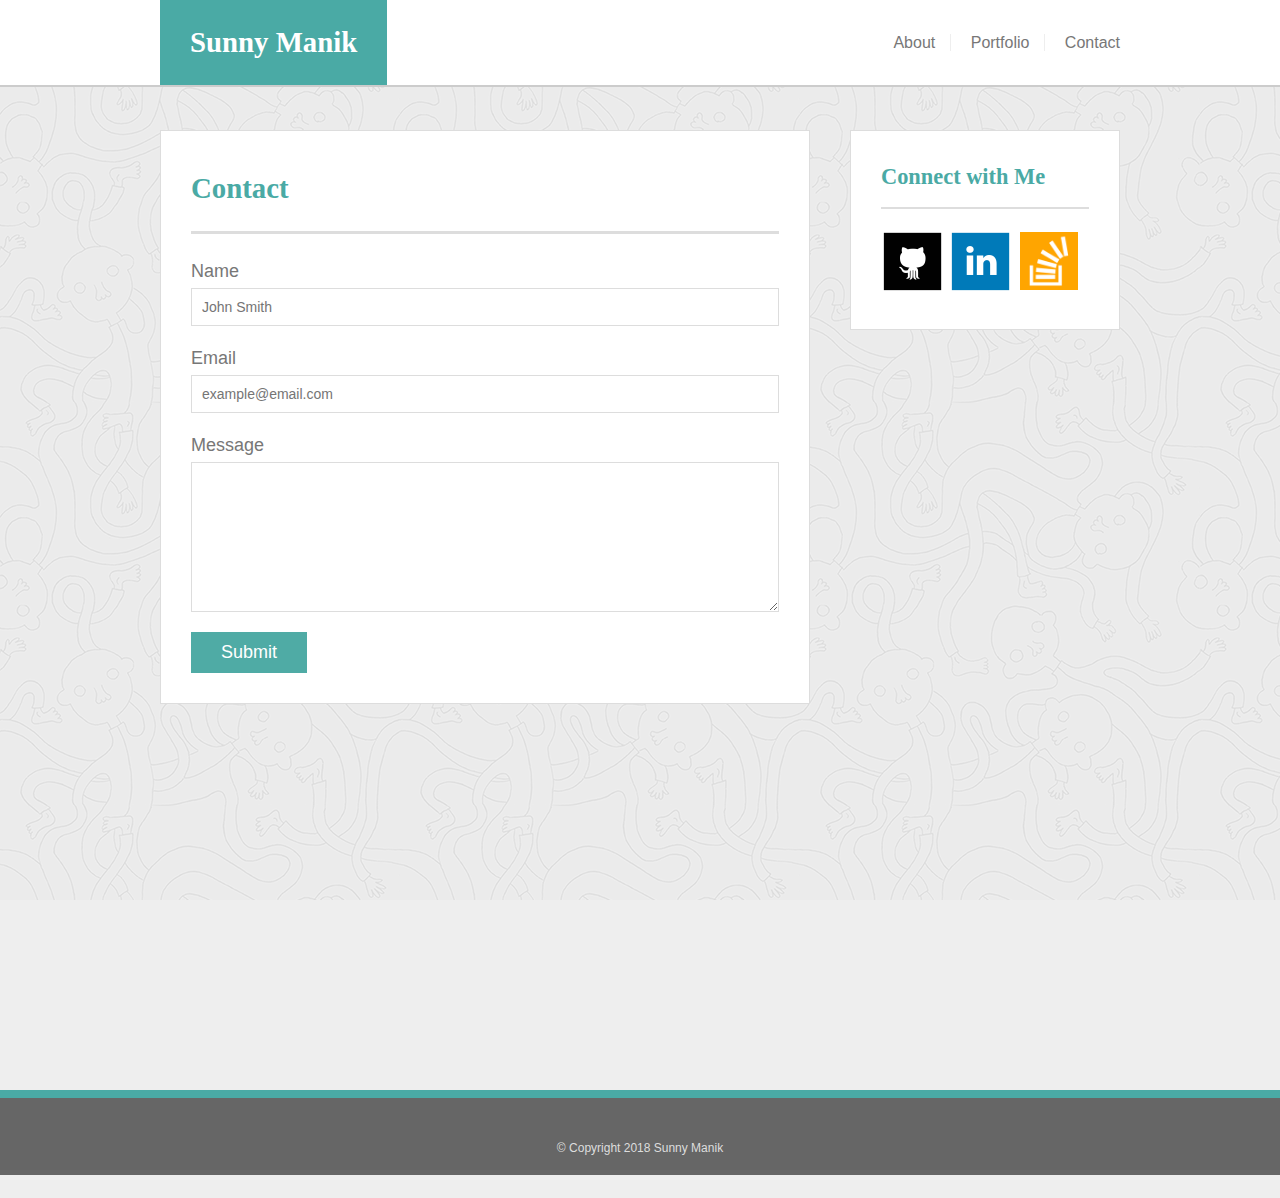
==== contact.html @ 4454b94a "basic completed files" ====
<html lang="en-us">

<head>

    <meta charset="UTF-8">
    <title>Sunny's Portfolio</title>
    <link rel="stylesheet" href="assets/css/reset.css">
    <link rel="stylesheet" href="assets/css/style.css">

</head>

<body>

    <nav>

        <div class="wrapper clearfix">

            <a id="logo" href="#">Sunny Manik</a>

            <div class="folio-tabs">

                <a href="index.html">About</a>
                <a href="portfolio.html">Portfolio</a>
                <a href="contact.html">Contact</a>

            </div>

        </div>

    </nav>

    <section class="main clearfix">

        <div class="bio">

            <h1>Contact</h1>

            <p>

                <label for="name">Name</label>
                <input type="text" id="name" name="name" placeholder="John Smith">

                <label for="email">Email</label>
                <input type="email" name="email" placeholder="example@email.com">

                <label for="message">Message</label>
                <textarea rows="8" name="message" class="form-control" placeholder=""></textarea>

                <a class="button" href="#">Submit</a>

            </p>

        </div>

        <div class="side-panel clearfix">

            <h2>Connect with Me</h2>

            <a href="https://github.com/skmanik"><img src="assets/images/github.png" /></a>
            <a href="https://linkedin.com/in/sundeep-manik-226010155"><img src="assets/images/linkedin.png" /></a>
            <a href="https://stackexchange.com/users/12903399/s-manik" id="stupidpic"><img src="assets/images/stackoverflow.png" /></a>

        </div>

    </section>

    <div class="push"></div>

    <footer>

        <span>© Copyright 2018 Sunny Manik</span>

    </footer>

</body>


</html>
---- assets/css/style.css ----
html, body { height: 100%; }

body {
    font-family: 'Arial', 'Helvetica Neue', Helvetica, sans-serif;
    color: #777777;
    background: #eee url('../images/pattern.png') repeat fixed;
    min-width: 960px;
    -webkit-font-smoothing: antialiased;
    -moz-osx-font-smoothing: grayscale;
}

h1, h2 {
    font-family: 'Georgia', Times, Times New Roman, serif;
    font-weight: bold;
    color: #4aaaa5;
}

h1 {
    font-size: 1.8em;
    padding-bottom: 15px;
    border-bottom: 3px solid #dddddd;
    margin-bottom: 20px;
    line-height: 1.9em;
}

h2 {
    font-size: 1.4em;
    padding-bottom: 15px;
    border-bottom: 2px solid #dddddd;
    margin-bottom: 20px;
    line-height: 1.4em;
}

.clearfix:after { 
    content: "."; 
    visibility: hidden; 
    display: block; 
    height: 0; 
    clear: both;
}

nav {
    position: fixed;
    z-index: 9999;
    top: 0;
    left: 0;
    width: 100%;
    height: 85px;
    background: #fff;
    border-bottom: 2px solid #cccccc;
}

nav .wrapper {
    width: 960px;
    margin: 0 auto;
}

nav #logo {
    float: left;
    background: #4aaaa5;
    color: #fff;
    font-family: 'Georgia', Times, Times New Roman, serif;
    font-weight: bold;
    font-size: 1.8em;
    line-height: 85px;
    padding: 0 30px;
    text-decoration: none !important;
}

nav .folio-tabs {
    float: right;
    line-height: 85px;
}

nav .folio-tabs a {
    display: inline;
    padding: 0 15px;
    border-right: 1px solid #eee;
    text-decoration: none !important;
    color: inherit !important;
}

nav .folio-tabs a:last-child {
    padding-right: 0;
    border: none;
}

.main {
    position: relative;
    width: 960px;
    margin: 130px auto -85px auto;
    min-height: 100%;
}

.main .bio {
    box-sizing: border-box;
    padding: 30px;
    background: #fff;
    width: 650px;
    float: left;
    border: 1px solid #dddddd;
}

.main .bio p {
    line-height: 190%;
    font-size: 18px;
}

.main .bio p img {
    float: left;
    width: 150px;
    height: 150px;
    margin: 9px 20px 0 0;
}

.main .side-panel {
    box-sizing: border-box;
    padding: 30px;
    width: 270px;
    height: 200px;
    background: #fff;
    float: left;
    margin-left: 40px;
    border: 1px solid #dddddd;
}

.main .side-panel a:last-child {
    margin-left: 2px;
}

.main .side-panel a img {
    width: 64px;
}

.main .side-panel #stupidpic img {
    position: relative;
    width: 58px;
    top: -3px;
}

.push {
    height: 145px;
}

footer {
    box-sizing: border-box;
    text-align: center;
    background: #666;
    width: 100%;
    height: 85px;
    border-top: 8px solid #4aaaa5;
}

footer span {
    line-height: 100px;
    font-size: 75%;
    color: #dddddd;
}

/* Contact */

input, textarea {
    width: 100%;
    font-size: 14px;
    border: 1px solid #dddddd;
    padding: 10px;
    color: #777;
    margin-bottom: 15px;
}

.main .bio p .button {
    margin-top: 5px;
    display: inline-block;
    padding: 3px 30px;
    background: #4faba5;
    color: #fff;
    text-decoration: none;
}

/* Portfolio */

.main .bio .row {
    margin-bottom: 30px;
}

.main .bio .row:first-of-type {
    margin-top: 30px;
}

.main .bio .row .port-cell {
    position: relative;
    display: block;
    float: left;
    width: 280px;
    height: 200px;
    background: #ddd;
    margin-right: 28px;
    box-sizing: border-box;
    text-decoration: none;
    overflow: hidden;
}

.main .bio .row .port-cell:last-of-type {
    margin-right: 0 !important;
}

.port-cell span {
    display: block;
    position: absolute;
    bottom: 20px;
    left: 0;
    z-index: 2;
    width: 100%;
    text-align: center;
    padding: 15px 0;
    background: #4faba5;
    color: #fff;
    font-family: 'Georgia', Times, Times New Roman, serif;
    font-size: 130%;
}

.port-cell img {
    position: absolute;
    z-index: 1;
    top: 0;
    left: 0;
    width: inherit;
    height: inherit;
}
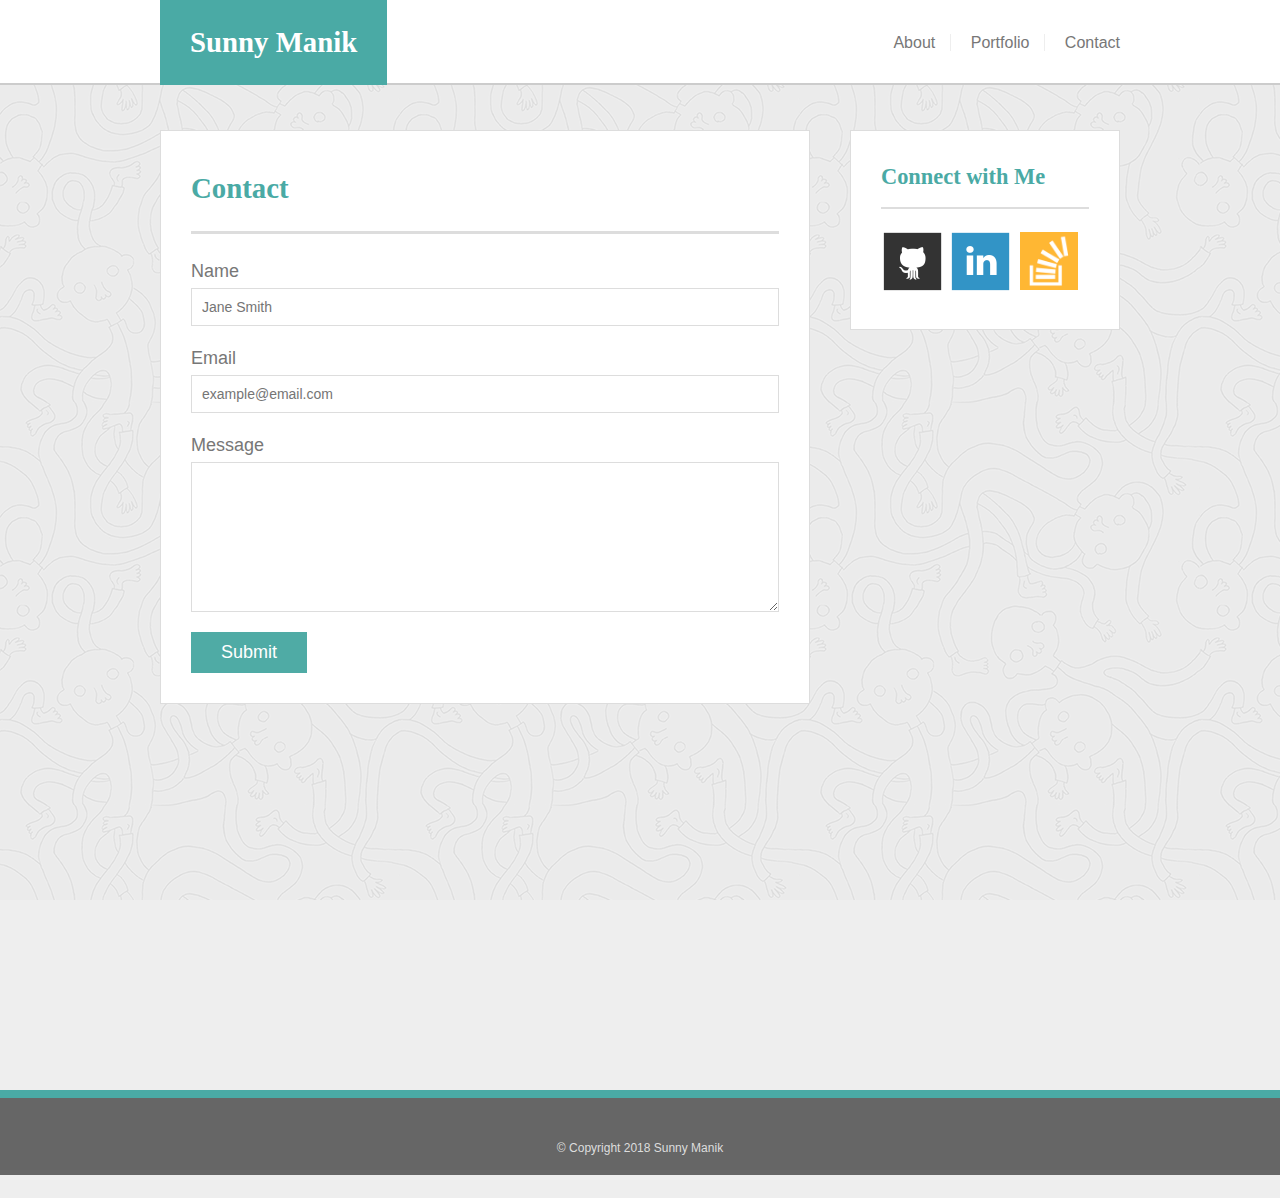
==== commit 2d82f159: "added animations and about me" ====
--- a/contact.html
+++ b/contact.html
@@ -15,7 +15,7 @@
 
         <div class="wrapper clearfix">
 
-            <a id="logo" href="#">Sunny Manik</a>
+            <a id="logo" href="index.html">Sunny Manik</a>
 
             <div class="folio-tabs">
 
@@ -38,7 +38,7 @@
             <p>
 
                 <label for="name">Name</label>
-                <input type="text" id="name" name="name" placeholder="John Smith">
+                <input type="text" id="name" name="name" placeholder="Jane Smith">
 
                 <label for="email">Email</label>
                 <input type="email" name="email" placeholder="example@email.com">
@@ -56,9 +56,9 @@
 
             <h2>Connect with Me</h2>
 
-            <a href="https://github.com/skmanik"><img src="assets/images/github.png" /></a>
-            <a href="https://linkedin.com/in/sundeep-manik-226010155"><img src="assets/images/linkedin.png" /></a>
-            <a href="https://stackexchange.com/users/12903399/s-manik" id="stupidpic"><img src="assets/images/stackoverflow.png" /></a>
+            <a href="https://github.com/skmanik" target="_blank"><img src="assets/images/github.png" /></a>
+            <a href="https://linkedin.com/in/sundeep-manik-226010155" target="_blank"><img src="assets/images/linkedin.png" /></a>
+            <a href="https://stackexchange.com/users/12903399/s-manik" id="stupidpic" target="_blank"><img src="assets/images/stackoverflow.png" /></a>
 
         </div>
 
--- a/assets/css/style.css
+++ b/assets/css/style.css
@@ -1,3 +1,15 @@
+html {
+    -webkit-box-sizing: border-box;
+    -moz-box-sizing: border-box;
+    box-sizing: border-box;
+}
+
+*, *:before, *:after {
+    -webkit-box-sizing: inherit;
+    -moz-box-sizing: inherit;
+    box-sizing: inherit;
+}
+
 html, body { height: 100%; }
 
 body {
@@ -29,6 +41,10 @@
     border-bottom: 2px solid #dddddd;
     margin-bottom: 20px;
     line-height: 1.4em;
+}
+
+em {
+    font-style: italic;
 }
 
 .clearfix:after { 
@@ -93,7 +109,6 @@
 }
 
 .main .bio {
-    box-sizing: border-box;
     padding: 30px;
     background: #fff;
     width: 650px;
@@ -114,7 +129,6 @@
 }
 
 .main .side-panel {
-    box-sizing: border-box;
     padding: 30px;
     width: 270px;
     height: 200px;
@@ -130,6 +144,7 @@
 
 .main .side-panel a img {
     width: 64px;
+    opacity: 0.8;
 }
 
 .main .side-panel #stupidpic img {
@@ -143,7 +158,6 @@
 }
 
 footer {
-    box-sizing: border-box;
     text-align: center;
     background: #666;
     width: 100%;
@@ -195,7 +209,6 @@
     height: 200px;
     background: #ddd;
     margin-right: 28px;
-    box-sizing: border-box;
     text-decoration: none;
     overflow: hidden;
 }
@@ -226,4 +239,44 @@
     left: 0;
     width: inherit;
     height: inherit;
+}
+
+/* Animations */
+
+#logo:hover,
+#logo:active,
+#logo:focus {
+    background: #489c97;
+}
+
+nav .folio-tabs a:hover, 
+nav .folio-tabs a:active, 
+nav .folio-tabs a:focus {
+    color: #4faba5 !important;
+}
+
+.main .side-panel a img:hover, 
+.main .side-panel a img:active, 
+.main .side-panel a img:focus {
+    opacity: 1;
+}
+
+.port-cell span {
+    transition: ease-in-out 0.15s;
+}
+
+.port-cell:hover span {
+    -webkit-transform: translateY(-8px);
+    -ms-transform: translateY(-8px);
+    transform: translateY(-8px);
+}
+
+.port-cell img {
+    transition: ease-in-out 0.15s;
+}
+
+.port-cell:hover img {
+    -webkit-transform: scale(1.1);
+    -ms-transform: scale(1.1);
+    transform: scale(1.1);
 }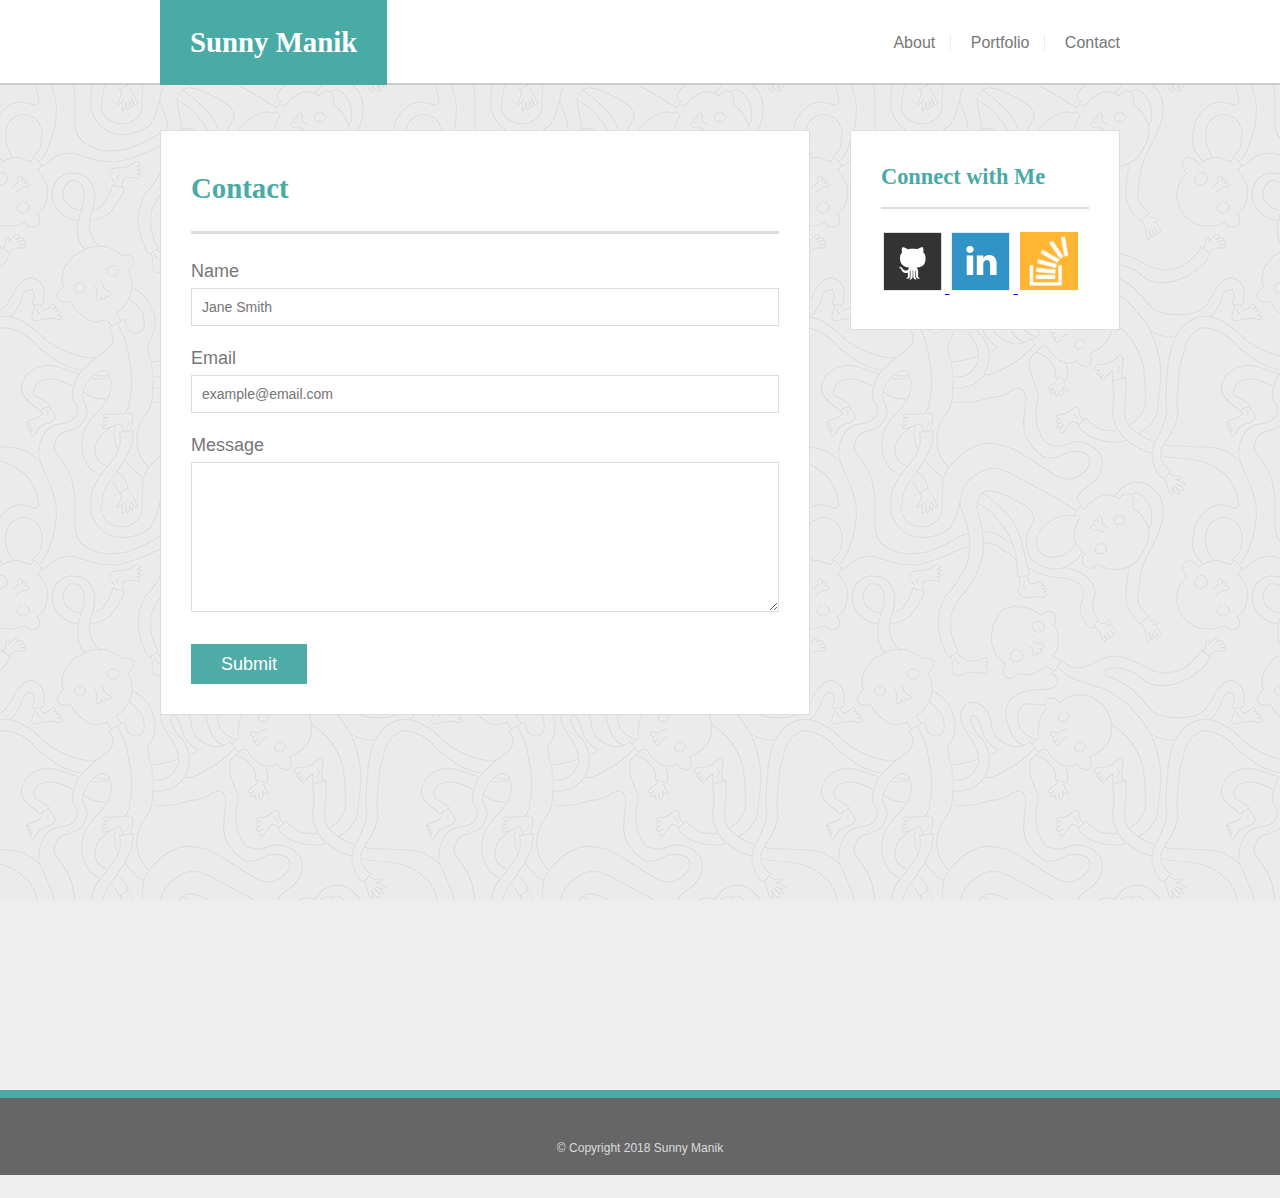
==== commit 78c659e3: "fixes after validating" ====
--- a/contact.html
+++ b/contact.html
@@ -1,11 +1,12 @@
+<!doctype html>
 <html lang="en-us">
 
 <head>
 
     <meta charset="UTF-8">
     <title>Sunny's Portfolio</title>
-    <link rel="stylesheet" href="assets/css/reset.css">
-    <link rel="stylesheet" href="assets/css/style.css">
+    <link rel="stylesheet" type="text/css" href="assets/css/reset.css">
+    <link rel="stylesheet" type="text/css" href="assets/css/style.css">
 
 </head>
 
@@ -56,9 +57,15 @@
 
             <h2>Connect with Me</h2>
 
-            <a href="https://github.com/skmanik" target="_blank"><img src="assets/images/github.png" /></a>
-            <a href="https://linkedin.com/in/sundeep-manik-226010155" target="_blank"><img src="assets/images/linkedin.png" /></a>
-            <a href="https://stackexchange.com/users/12903399/s-manik" id="stupidpic" target="_blank"><img src="assets/images/stackoverflow.png" /></a>
+            <a href="https://github.com/skmanik" target="_blank">
+                <img src="assets/images/github.png" alt="Github" />
+            </a>
+            <a href="https://linkedin.com/in/sundeep-manik-226010155" target="_blank">
+                <img src="assets/images/linkedin.png" alt="LinkedIn" />
+            </a>
+            <a href="https://stackexchange.com/users/12903399/s-manik" id="stupidpic" target="_blank">
+                <img src="assets/images/stackoverflow.png" alt="Stack Overflow" />
+            </a>
 
         </div>
 
